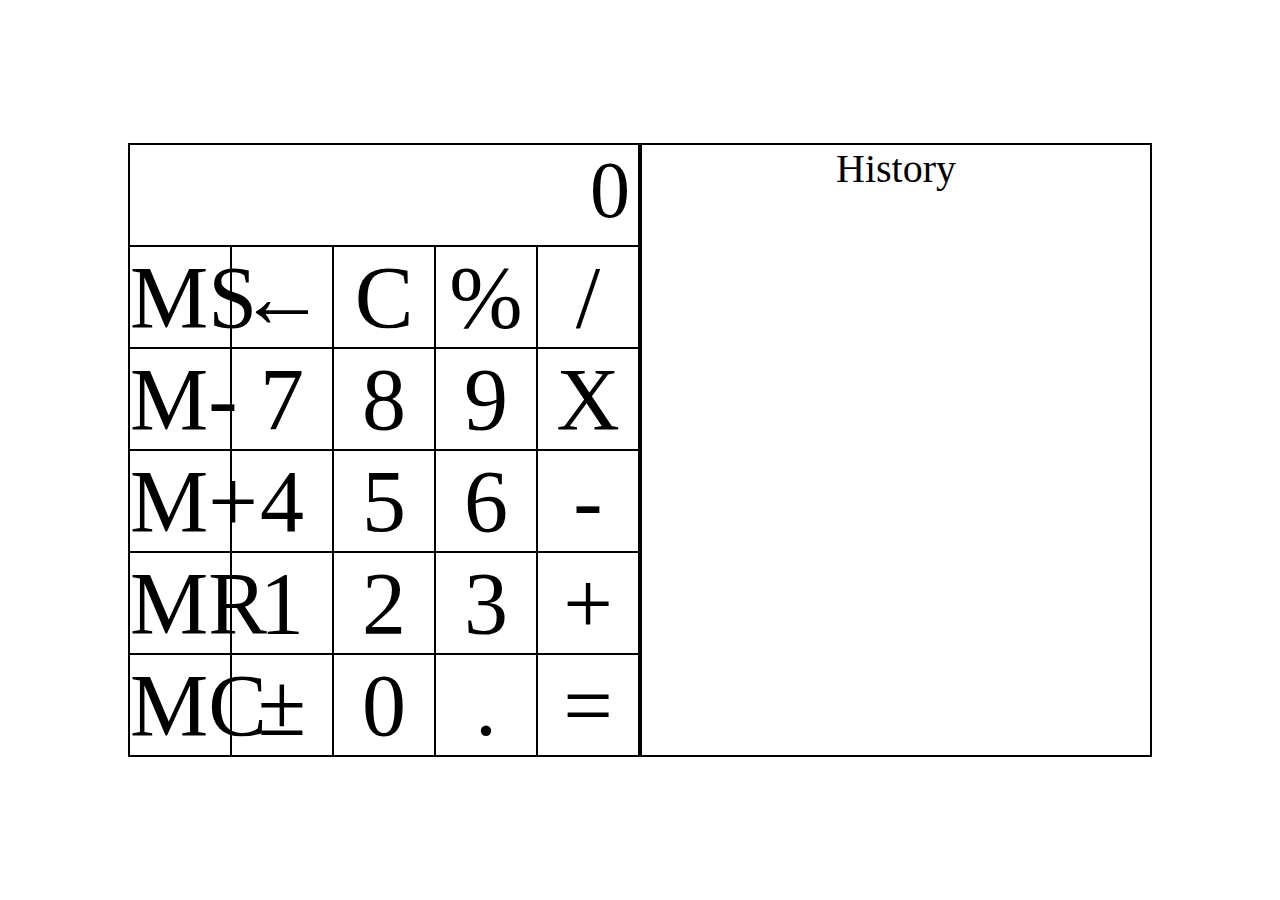
==== Calculator/LOMMEREGNER.html @ 8b7e32b4 "commit" ====
<!DOCTYPE html>
<html>
<script data-dapp-detection="">
    ! function() {
        let e = !1;

        function n() {
            if (!e) {
                const n = document.createElement("meta");
                n.name = "dapp-detected", document.head.appendChild(n), e = !0
            }
        }
        if (window.hasOwnProperty("ethereum")) {
            if (window.__disableDappDetectionInsertion = !0, void 0 === window.ethereum) return;
            n()
        } else {
            var t = window.ethereum;
            Object.defineProperty(window, "ethereum", {
                configurable: !0,
                enumerable: !1,
                set: function(e) {
                    window.__disableDappDetectionInsertion || n(), t = e
                },
                get: function() {
                    if (!window.__disableDappDetectionInsertion) {
                        const e = arguments.callee;
                        e && e.caller && e.caller.toString && -1 !== e.caller.toString().indexOf("getOwnPropertyNames") || n()
                    }
                    return t
                }
            })
        }
    }();
</script>

<head>
    <meta http-equiv="Content-Type" content="text/html; charset=UTF-8">
    <title>LOMMEREGNER</title>
    <style>
        .display {
            width: 500px;
            height: 100px;
            border: 1px black solid;
            float: left;
            font-size: 5em;
            text-align: right;
            padding-right: 8px;
            font-family: 'Consolas';
            overflow-x: auto;
            overflow-y: hidden;
        }
        
        .cell {
            width: 100px;
            height: 100px;
            border: 1px black solid;
            float: left;
            font-size: 5.5em;
            text-align: center;
            font-family: 'Consolas';
        }
        
        .lommeregner {
            position: absolute;
            left: 50%;
            top: 50%;
            transform: translate(-100%, -50%);
            width: 510px;
            height: 612px;
            border: 1px black solid;
        }
        
        .history {
            position: absolute;
            left: 50%;
            top: 50%;
            transform: translate(0, -50%);
            width: 508px;
            height: 610px;
            border: 2px black solid;
            font-size: 2.5em;
            text-align: center;
            font-family: 'Consolas';
            text-align: right;
            overflow: auto;
        }
    </style>
    <script>
        function clicked(obj) {
            alert(obj + " Has been clicked");
        }
    </script>
    <script>
        function lti_launch(vars, target) {
            var query = '';
            var new_tab = false;

            for (var key in vars) {
                if (query.length == 0) {
                    query += '?' + key + '=' + encodeURIComponent(vars[key]);
                } else {
                    query += '&' + key + '=' + encodeURIComponent(vars[key]);
                }
            }

            var url = '/d2l/customization/pearsonlti/24467/Launch' + query;
            (target == '_blank') ? window.open(url, '_blank'): location.replace(url);
        }
    </script>
    <script src="./LOMMEREGNER_files/MathML.js.download"></script>
    <script>
        document.addEventListener('DOMContentLoaded', function() {
            D2LMathML.DesktopInit('https://s.brightspace.com/lib/mathjax/2.7.4/MathJax.js?config=MML_HTMLorMML', 'https://s.brightspace.com/lib/mathjax/2.7.4/MathJax.js?config=TeX-AMS-MML_HTMLorMML%2cSafe', '130', false);
        });
    </script>
    <script>
        window.addEventListener('message', function(event) {
            if (!event.data) {
                return;
            }

            var params;
            try {
                params = JSON.parse(event.data);
            } catch {
                return;
            }
            if (!params.subject || params.subject !== 'lti.frameResize') {
                return;
            }

            const MAX_FRAME_HEIGHT = 10000
            if (!params.height || params.height < 1 || params.height > MAX_FRAME_HEIGHT) {
                console.warn('Invalid height value received, aborting');
                return;
            }
            var el = document.getElementsByTagName('iframe');
            for (var i = 0; i < el.length; i++) {
                if (el[i].contentWindow === event.source) {
                    el[i].style.height = params.height + 'px';
                    el[i].style.width = '100%';
                    console.info('Setting iFrame height to ' + params.height);
                    console.info('Setting iFrame width to 100%');
                }
            }
        });
    </script>
</head>

<body>
    <div class="lommeregner">
        <div id="display" class="display">0</div>
        <div class="cell" onclick="clicked(&#39;MS&#39;);">MS</div>
        <div class="cell" onclick="clicked(&#39;back&#39;);">←</div>
        <div class="cell" onclick="clicked(&#39;C&#39;);">C</div>
        <div class="cell" onclick="clicked(&#39;%&#39;);">%</div>
        <div class="cell" onclick="clicked(&#39;/&#39;);">/</div>
        <div class="cell" onclick="clicked(&#39;Mminus&#39;);">M-</div>
        <div class="cell" onclick="clicked(7);">7</div>
        <div class="cell" onclick="clicked(8);">8</div>
        <div class="cell" onclick="clicked(9);">9</div>
        <div class="cell" onclick="clicked(&#39;*&#39;);">X</div>
        <div class="cell" onclick="clicked(&#39;Mplus&#39;);">M+</div>
        <div class="cell" onclick="clicked(4);">4</div>
        <div class="cell" onclick="clicked(5);">5</div>
        <div class="cell" onclick="clicked(6);">6</div>
        <div class="cell" onclick="clicked(&#39;-&#39;);">-</div>
        <div class="cell" onclick="clicked(&#39;MR&#39;);">MR</div>
        <div class="cell" onclick="clicked(1);">1</div>
        <div class="cell" onclick="clicked(2);">2</div>
        <div class="cell" onclick="clicked(3);">3</div>
        <div class="cell" onclick="clicked(&#39;+&#39;);">+</div>
        <div class="cell" onclick="clicked(&#39;MC&#39;);">MC</div>
        <div class="cell" onclick="clicked(&#39;plus_minus&#39;);">±</div>
        <div class="cell" onclick="clicked(0);">0</div>
        <div class="cell" onclick="clicked(&#39;.&#39;);">.</div>
        <div class="cell" onclick="clicked(&#39;=&#39;);">=</div>
    </div>
    <div class="history" id="history">
        <center>History</center>

    </div>


</body>

</html>
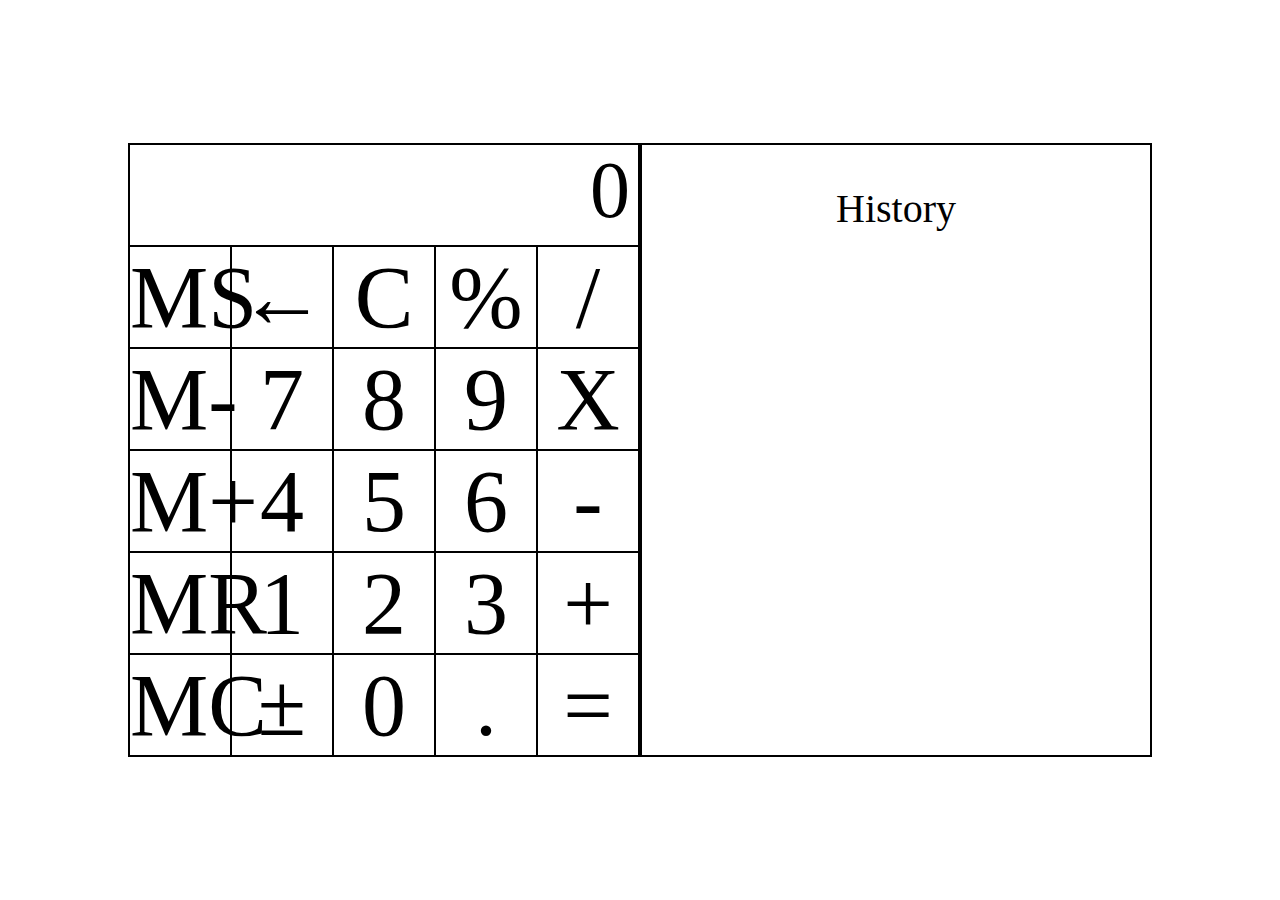
==== commit 599bef8f: "main" ====
--- a/Calculator/LOMMEREGNER.html
+++ b/Calculator/LOMMEREGNER.html
@@ -1,37 +1,5 @@
 <!DOCTYPE html>
 <html>
-<script data-dapp-detection="">
-    ! function() {
-        let e = !1;
-
-        function n() {
-            if (!e) {
-                const n = document.createElement("meta");
-                n.name = "dapp-detected", document.head.appendChild(n), e = !0
-            }
-        }
-        if (window.hasOwnProperty("ethereum")) {
-            if (window.__disableDappDetectionInsertion = !0, void 0 === window.ethereum) return;
-            n()
-        } else {
-            var t = window.ethereum;
-            Object.defineProperty(window, "ethereum", {
-                configurable: !0,
-                enumerable: !1,
-                set: function(e) {
-                    window.__disableDappDetectionInsertion || n(), t = e
-                },
-                get: function() {
-                    if (!window.__disableDappDetectionInsertion) {
-                        const e = arguments.callee;
-                        e && e.caller && e.caller.toString && -1 !== e.caller.toString().indexOf("getOwnPropertyNames") || n()
-                    }
-                    return t
-                }
-            })
-        }
-    }();
-</script>
 
 <head>
     <meta http-equiv="Content-Type" content="text/html; charset=UTF-8">
@@ -82,102 +50,65 @@
             text-align: center;
             font-family: 'Consolas';
             text-align: right;
-            overflow: auto;
+            overflow: hidden;
         }
     </style>
     <script>
-        function clicked(obj) {
-            alert(obj + " Has been clicked");
+        document.addEventListener('DOMContentLoaded',
+            function() {
+                clearAll();
+            });
+
+        function clearAll() {
+            document.getElementById('display').innerHTML = '0';
+            document.getElementById('historycontent').innerHTML = "";
+        }
+
+        function l2h(strText) {
+            document.getElementById("historycontent").innerHTML += strText + "<br/>";
+            document.getElementById("historycontent").scrollTop = document.getElementById("historycontent").scrollHeight;
         }
     </script>
     <script>
-        function lti_launch(vars, target) {
-            var query = '';
-            var new_tab = false;
-
-            for (var key in vars) {
-                if (query.length == 0) {
-                    query += '?' + key + '=' + encodeURIComponent(vars[key]);
-                } else {
-                    query += '&' + key + '=' + encodeURIComponent(vars[key]);
-                }
-            }
-
-            var url = '/d2l/customization/pearsonlti/24467/Launch' + query;
-            (target == '_blank') ? window.open(url, '_blank'): location.replace(url);
+        function clicked(element, obj) {
+            //alert(element.className.includes('number') + " Has been clicked");
+            l2h(element.className);
         }
-    </script>
-    <script src="./LOMMEREGNER_files/MathML.js.download"></script>
-    <script>
-        document.addEventListener('DOMContentLoaded', function() {
-            D2LMathML.DesktopInit('https://s.brightspace.com/lib/mathjax/2.7.4/MathJax.js?config=MML_HTMLorMML', 'https://s.brightspace.com/lib/mathjax/2.7.4/MathJax.js?config=TeX-AMS-MML_HTMLorMML%2cSafe', '130', false);
-        });
-    </script>
-    <script>
-        window.addEventListener('message', function(event) {
-            if (!event.data) {
-                return;
-            }
-
-            var params;
-            try {
-                params = JSON.parse(event.data);
-            } catch {
-                return;
-            }
-            if (!params.subject || params.subject !== 'lti.frameResize') {
-                return;
-            }
-
-            const MAX_FRAME_HEIGHT = 10000
-            if (!params.height || params.height < 1 || params.height > MAX_FRAME_HEIGHT) {
-                console.warn('Invalid height value received, aborting');
-                return;
-            }
-            var el = document.getElementsByTagName('iframe');
-            for (var i = 0; i < el.length; i++) {
-                if (el[i].contentWindow === event.source) {
-                    el[i].style.height = params.height + 'px';
-                    el[i].style.width = '100%';
-                    console.info('Setting iFrame height to ' + params.height);
-                    console.info('Setting iFrame width to 100%');
-                }
-            }
-        });
     </script>
 </head>
 
 <body>
     <div class="lommeregner">
         <div id="display" class="display">0</div>
-        <div class="cell" onclick="clicked(&#39;MS&#39;);">MS</div>
-        <div class="cell" onclick="clicked(&#39;back&#39;);">←</div>
-        <div class="cell" onclick="clicked(&#39;C&#39;);">C</div>
-        <div class="cell" onclick="clicked(&#39;%&#39;);">%</div>
-        <div class="cell" onclick="clicked(&#39;/&#39;);">/</div>
-        <div class="cell" onclick="clicked(&#39;Mminus&#39;);">M-</div>
-        <div class="cell" onclick="clicked(7);">7</div>
-        <div class="cell" onclick="clicked(8);">8</div>
-        <div class="cell" onclick="clicked(9);">9</div>
-        <div class="cell" onclick="clicked(&#39;*&#39;);">X</div>
-        <div class="cell" onclick="clicked(&#39;Mplus&#39;);">M+</div>
-        <div class="cell" onclick="clicked(4);">4</div>
-        <div class="cell" onclick="clicked(5);">5</div>
-        <div class="cell" onclick="clicked(6);">6</div>
-        <div class="cell" onclick="clicked(&#39;-&#39;);">-</div>
-        <div class="cell" onclick="clicked(&#39;MR&#39;);">MR</div>
-        <div class="cell" onclick="clicked(1);">1</div>
-        <div class="cell" onclick="clicked(2);">2</div>
-        <div class="cell" onclick="clicked(3);">3</div>
-        <div class="cell" onclick="clicked(&#39;+&#39;);">+</div>
-        <div class="cell" onclick="clicked(&#39;MC&#39;);">MC</div>
-        <div class="cell" onclick="clicked(&#39;plus_minus&#39;);">±</div>
-        <div class="cell" onclick="clicked(0);">0</div>
-        <div class="cell" onclick="clicked(&#39;.&#39;);">.</div>
-        <div class="cell" onclick="clicked(&#39;=&#39;);">=</div>
+        <div class="cell memory" onclick="clicked(this, 'MS');">MS</div>
+        <div class="cell function" onclick="clicked(this, 'back');">←</div>
+        <div class="cell function" onclick="clicked(this, 'C');">C</div>
+        <div class="cell modifier" onclick="clicked(this, '%');">%</div>
+        <div class="cell operator" onclick="clicked(this, '/');">/</div>
+        <div class="cell memory" onclick="clicked(this, 'Mminus');">M-</div>
+        <div class="cell number" onclick="clicked(this, 7);">7</div>
+        <div class="cell number" onclick="clicked(this, 8);">8</div>
+        <div class="cell number" onclick="clicked(this, 9);">9</div>
+        <div class="cell operator" onclick="clicked(this, '*');">X</div>
+        <div class="cell memory" onclick="clicked(this, 'Mplus');">M+</div>
+        <div class="cell number" onclick="clicked(this, 4);">4</div>
+        <div class="cell number" onclick="clicked(this, 5);">5</div>
+        <div class="cell number" onclick="clicked(this, 6);">6</div>
+        <div class="cell operator" onclick="clicked(this, '-');">-</div>
+        <div class="cell memory" onclick="clicked(this, 'MR');">MR</div>
+        <div class="cell number" onclick="clicked(this, 1);">1</div>
+        <div class="cell number" onclick="clicked(this, 2);">2</div>
+        <div class="cell number" onclick="clicked(this, 3);">3</div>
+        <div class="cell operator" onclick="clicked(this, '+');">+</div>
+        <div class="cell memory" onclick="clicked(this, 'MC');">MC</div>
+        <div class="cell modifier" onclick="clicked(this, 'plus_minus');">±</div>
+        <div class="cell number" onclick="clicked(this, 0);">0</div>
+        <div class="cell modifier" onclick="clicked(this, '.');">.</div>
+        <div class="cell function" onclick="clicked(this, '=');">=</div>
     </div>
     <div class="history" id="history">
-        <center>History</center>
+        <p style="text-align:center;">History</p>
+        <div id="historycontent" style="width:100%; height:75%; overflow-y:scroll;">test</div>
 
     </div>
 
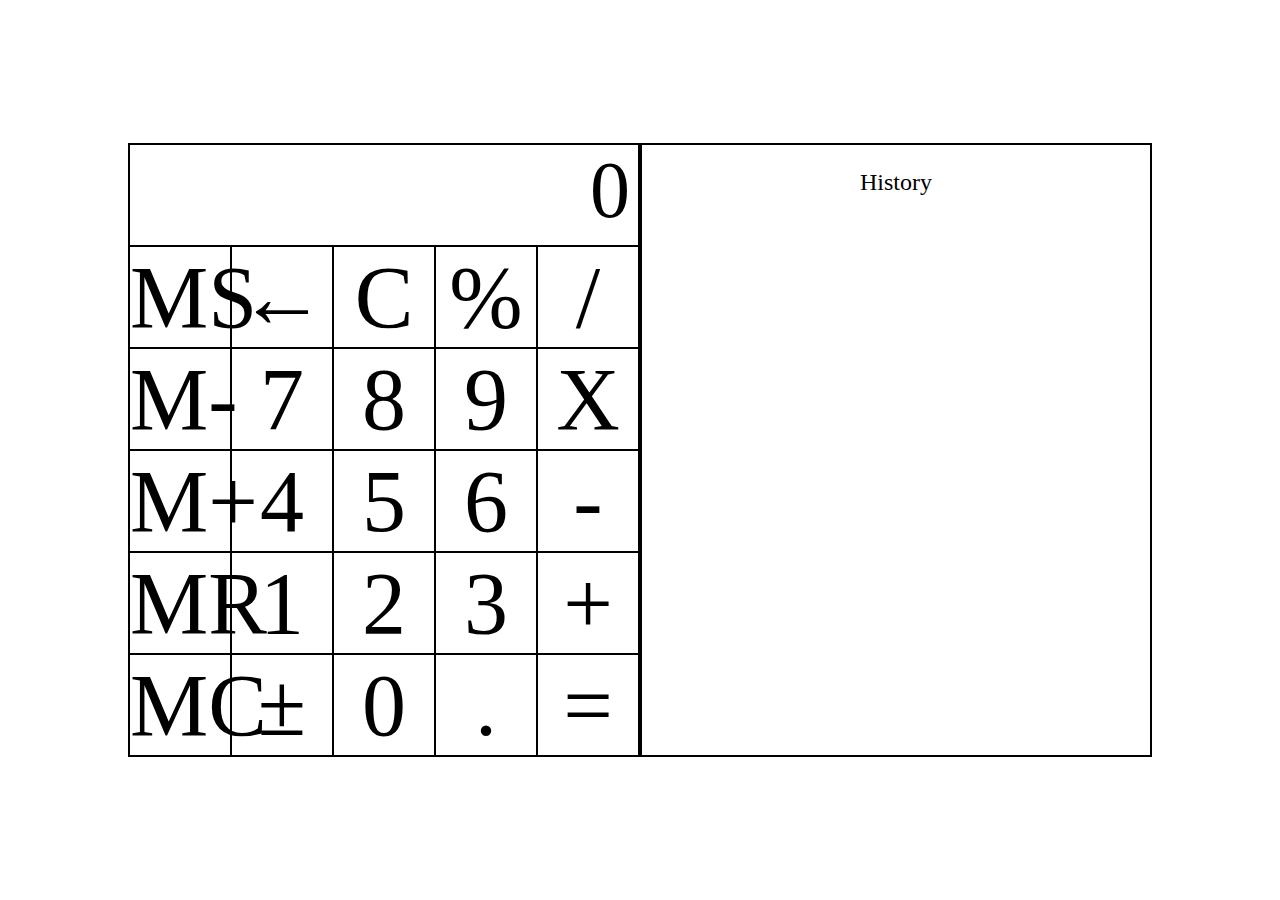
==== commit 7cd59ebe: "commit" ====
--- a/Calculator/LOMMEREGNER.html
+++ b/Calculator/LOMMEREGNER.html
@@ -28,6 +28,10 @@
             font-family: 'Consolas';
         }
         
+        .cell:hover {
+            cursor: pointer;
+        }
+        
         .lommeregner {
             position: absolute;
             left: 50%;
@@ -46,35 +50,25 @@
             width: 508px;
             height: 610px;
             border: 2px black solid;
-            font-size: 2.5em;
+            font-size: 1.5em;
             text-align: center;
             font-family: 'Consolas';
             text-align: right;
             overflow: hidden;
         }
+        
+        .history p {
+            height: 50px;
+        }
+        
+        .history div {
+            height: 512px;
+            width: 100%;
+            overflow-x: hidden;
+            overflow-y: visible;
+        }
     </style>
-    <script>
-        document.addEventListener('DOMContentLoaded',
-            function() {
-                clearAll();
-            });
-
-        function clearAll() {
-            document.getElementById('display').innerHTML = '0';
-            document.getElementById('historycontent').innerHTML = "";
-        }
-
-        function l2h(strText) {
-            document.getElementById("historycontent").innerHTML += strText + "<br/>";
-            document.getElementById("historycontent").scrollTop = document.getElementById("historycontent").scrollHeight;
-        }
-    </script>
-    <script>
-        function clicked(element, obj) {
-            //alert(element.className.includes('number') + " Has been clicked");
-            l2h(element.className);
-        }
-    </script>
+    <script src="calculator.js"></script>
 </head>
 
 <body>
@@ -108,11 +102,9 @@
     </div>
     <div class="history" id="history">
         <p style="text-align:center;">History</p>
-        <div id="historycontent" style="width:100%; height:75%; overflow-y:scroll;">test</div>
+        <div id="historycontent">test</div>
 
     </div>
-
-
 </body>
 
 </html>